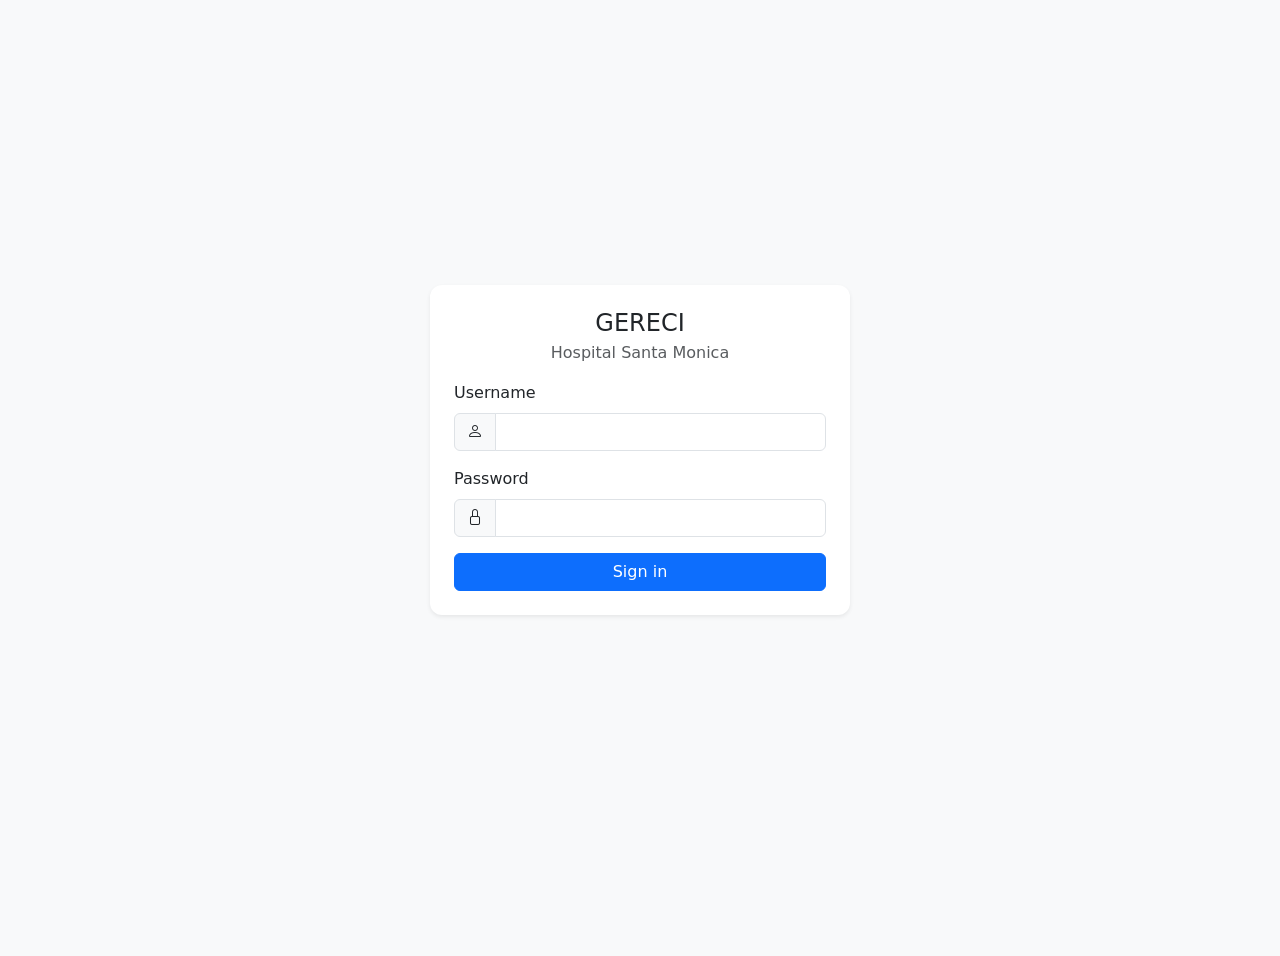
==== frontend/index.html @ 64f38ae3 "Corrigiendo Back y modulos administrativos Front" ====
<!DOCTYPE html>
<html lang="en">
<head>
  <meta charset="UTF-8">
  <meta name="viewport" content="width=device-width, initial-scale=1.0">
  <title>GERECI - Login</title>
  <link href="https://cdn.jsdelivr.net/npm/bootstrap@5.3.2/dist/css/bootstrap.min.css" rel="stylesheet">
  <link href="https://cdn.jsdelivr.net/npm/bootstrap-icons@1.11.1/font/bootstrap-icons.css" rel="stylesheet">
  <link rel="stylesheet" href="./css/custom.css">
</head>
<body class="bg-light">
  <div class="container d-flex align-items-center justify-content-center min-vh-100">
    <div class="card shadow-sm" style="max-width: 420px; width: 100%;">
      <div class="card-body p-4">
        <div class="text-center mb-3">
          <h4 class="mb-1">GERECI</h4>
          <p class="text-muted mb-0">Hospital Santa Monica</p>
        </div>
        <form id="login-form">
          <div class="mb-3">
            <label class="form-label">Username</label>
            <div class="input-group">
              <span class="input-group-text"><i class="bi bi-person"></i></span>
              <input type="text" class="form-control" id="username" required>
            </div>
          </div>
          <div class="mb-3">
            <label class="form-label">Password</label>
            <div class="input-group">
              <span class="input-group-text"><i class="bi bi-lock"></i></span>
              <input type="password" class="form-control" id="password" required>
            </div>
          </div>
          <div class="d-grid gap-2">
            <button type="submit" class="btn btn-primary">Sign in</button>
          </div>
          <div id="login-error" class="text-danger small mt-3 d-none"></div>
        </form>
      </div>
    </div>
  </div>

  <script src="https://cdn.jsdelivr.net/npm/bootstrap@5.3.2/dist/js/bootstrap.bundle.min.js"></script>
  <script src="./js/api.js"></script>
  <script src="./js/auth.js"></script>
</body>
</html>
---- frontend/css/custom.css ----
:root {
  --primary: #0d6efd;
  --bg-soft: #f7f9fb;
}

body {
  background: var(--bg-soft);
  padding-bottom: 56px; /* space for fixed footer */
}

.sidebar {
  min-height: calc(100vh - 56px);
}

.sidebar .list-group-item.active {
  background-color: var(--primary);
  border-color: var(--primary);
  color: #fff;
}

.card {
  border: none;
  border-radius: 12px;
}

.btn-primary {
  background-color: var(--primary);
  border-color: var(--primary);
}

.btn-primary:hover {
  filter: brightness(0.93);
}

.footer {
  position: fixed;
  left: 0;
  right: 0;
  bottom: 0;
  width: 100%;
  z-index: 1030; /* above content */
}

/* Admin submenu spacing */
#admin-menu.list-group-horizontal {
  gap: .5rem; /* extra separation between items */
}
#admin-menu.list-group-horizontal .list-group-item {
  border-radius: .5rem;
  border: 1px solid #e9ecef;
  padding: .5rem 1rem;
}
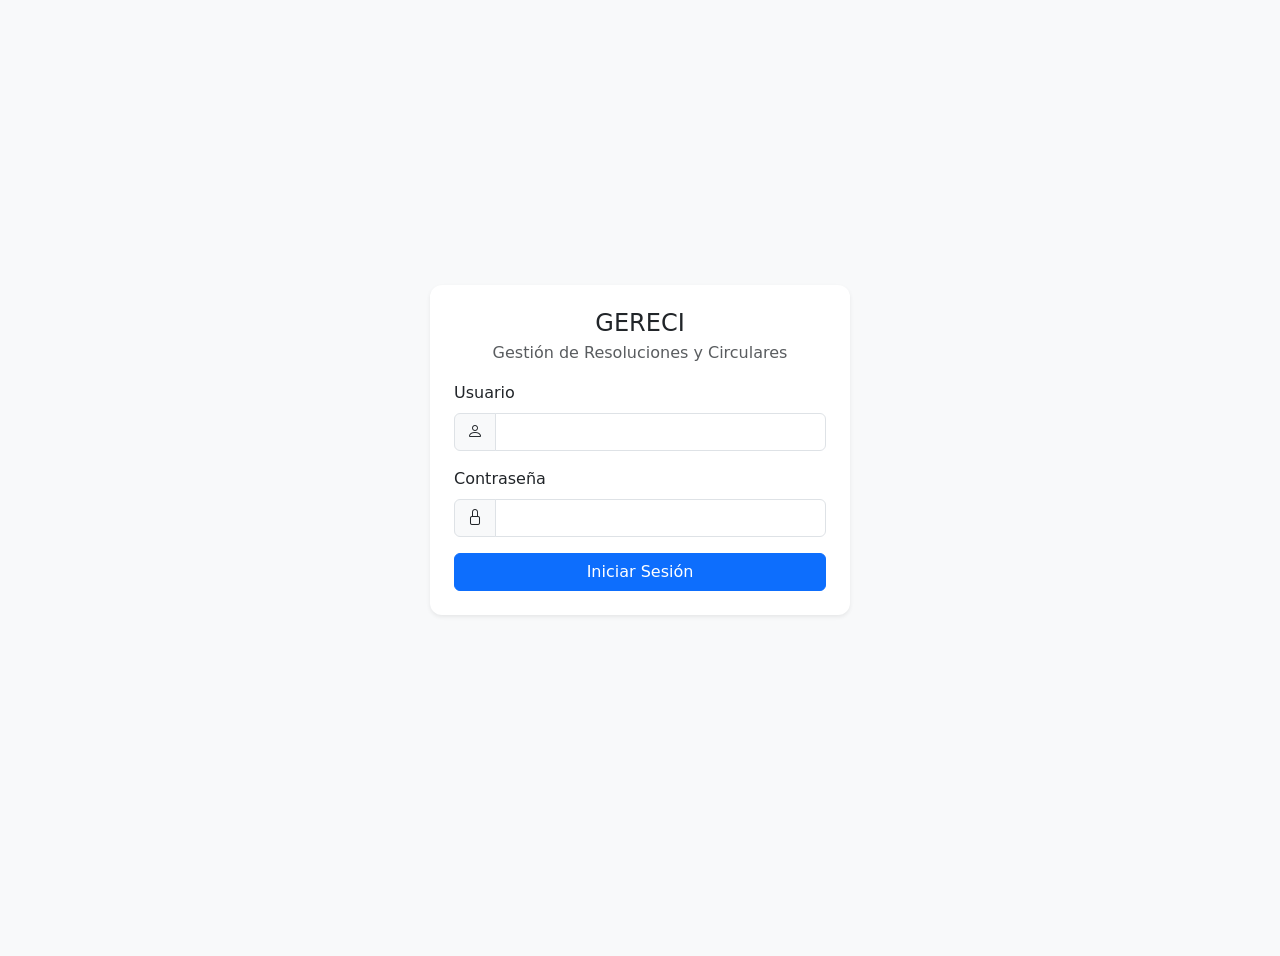
==== commit 937b7539: "Funcionando generacion de documentos con toolbar de fuentes" ====
--- a/frontend/index.html
+++ b/frontend/index.html
@@ -3,10 +3,11 @@
 <head>
   <meta charset="UTF-8">
   <meta name="viewport" content="width=device-width, initial-scale=1.0">
-  <title>GERECI - Login</title>
+  <title>GERECI - Inicio De Sesión</title>
   <link href="https://cdn.jsdelivr.net/npm/bootstrap@5.3.2/dist/css/bootstrap.min.css" rel="stylesheet">
   <link href="https://cdn.jsdelivr.net/npm/bootstrap-icons@1.11.1/font/bootstrap-icons.css" rel="stylesheet">
   <link rel="stylesheet" href="./css/custom.css">
+  <link rel="icon" href="media/icon.jpg" type="image/png">
 </head>
 <body class="bg-light">
   <div class="container d-flex align-items-center justify-content-center min-vh-100">
@@ -14,25 +15,25 @@
       <div class="card-body p-4">
         <div class="text-center mb-3">
           <h4 class="mb-1">GERECI</h4>
-          <p class="text-muted mb-0">Hospital Santa Monica</p>
+          <p class="text-muted mb-0">Gestión de Resoluciones y Circulares</p>
         </div>
         <form id="login-form">
           <div class="mb-3">
-            <label class="form-label">Username</label>
+            <label class="form-label">Usuario</label>
             <div class="input-group">
               <span class="input-group-text"><i class="bi bi-person"></i></span>
               <input type="text" class="form-control" id="username" required>
             </div>
           </div>
           <div class="mb-3">
-            <label class="form-label">Password</label>
+            <label class="form-label">Contraseña</label>
             <div class="input-group">
               <span class="input-group-text"><i class="bi bi-lock"></i></span>
               <input type="password" class="form-control" id="password" required>
             </div>
           </div>
           <div class="d-grid gap-2">
-            <button type="submit" class="btn btn-primary">Sign in</button>
+            <button type="submit" class="btn btn-primary">Iniciar Sesión</button>
           </div>
           <div id="login-error" class="text-danger small mt-3 d-none"></div>
         </form>
--- a/frontend/css/custom.css
+++ b/frontend/css/custom.css
@@ -50,3 +50,110 @@
   border: 1px solid #e9ecef;
   padding: .5rem 1rem;
 }
+
+.dashboard-kpi-card {
+  border-left: 4px solid #dee2e6;
+}
+
+.dashboard-page #cards-summary .col-md-3:nth-child(1) .dashboard-kpi-card {
+  border-left-color: #0d6efd;
+}
+
+.dashboard-page #cards-summary .col-md-3:nth-child(2) .dashboard-kpi-card {
+  border-left-color: #198754;
+}
+
+.dashboard-page #cards-summary .col-md-3:nth-child(3) .dashboard-kpi-card {
+  border-left-color: #fd7e14;
+}
+
+.dashboard-page #cards-summary .col-md-3:nth-child(4) .dashboard-kpi-card {
+  border-left-color: #dc3545;
+}
+
+.dashboard-state-item {
+  border: 1px solid #eff2f5;
+  border-radius: 8px;
+  padding: 0.6rem 0.7rem;
+  background-color: #fff;
+}
+
+.dashboard-progress {
+  height: 0.85rem;
+}
+
+.dashboard-progress .progress-bar {
+  font-size: 0.68rem;
+  font-weight: 600;
+}
+
+.dashboard-focus-list .list-group-item {
+  border-color: #f1f3f5;
+}
+
+.dashboard-view-all-btn {
+  display: inline-flex;
+  align-items: center;
+  gap: 0.3rem;
+  font-size: 0.78rem;
+  font-weight: 600;
+  color: #0d6efd;
+  background-color: #eef4ff;
+  border: 1px solid #cfe0ff;
+  border-radius: 999px;
+  padding: 0.32rem 0.76rem;
+  text-decoration: none;
+  transition: color 0.2s ease, background-color 0.2s ease, border-color 0.2s ease, box-shadow 0.2s ease, transform 0.2s ease;
+}
+
+.dashboard-view-all-btn .bi {
+  font-size: 0.9rem;
+  transition: transform 0.2s ease;
+}
+
+.dashboard-view-all-btn:hover {
+  color: #fff;
+  background-color: #0d6efd;
+  border-color: #0d6efd;
+  box-shadow: 0 6px 14px rgba(13, 110, 253, 0.2);
+  transform: translateY(-1px);
+}
+
+.dashboard-view-all-btn:hover .bi {
+  transform: translateX(2px);
+}
+
+.dashboard-view-all-btn:focus-visible {
+  outline: none;
+  box-shadow: 0 0 0 0.2rem rgba(13, 110, 253, 0.25);
+}
+
+.dashboard-table-asunto {
+  max-width: 320px;
+  overflow: hidden;
+  text-overflow: ellipsis;
+  white-space: nowrap;
+  display: inline-block;
+  vertical-align: bottom;
+}
+
+.estado-badge {
+  font-weight: 500;
+  padding: 0.45rem 0.7rem;
+  border-radius: 4px;
+}
+
+.estado-borrador { background-color: #e7e7e7; color: #333; }
+.estado-en-revision-juridica { background-color: #fff3cd; color: #856404; }
+.estado-en-revision-gerencial { background-color: #ffc107; color: #000; }
+.estado-aprobado-juridica { background-color: #d1ecf1; color: #0c5460; }
+.estado-aprobado-gerencia { background-color: #17a2b8; color: #fff; }
+.estado-firmado { background-color: #28a745; color: #fff; font-weight: 700; }
+.estado-devuelto-juridica { background-color: #f8d7da; color: #721c24; }
+.estado-devuelto-gerencia { background-color: #dc3545; color: #fff; }
+.estado-pendiente-finalizacion { background-color: #fd7e14; color: #fff; }
+.estado-finalizado { background-color: #155724; color: #fff; font-weight: 700; }
+
+.bg-orange {
+  background-color: #fd7e14 !important;
+}
